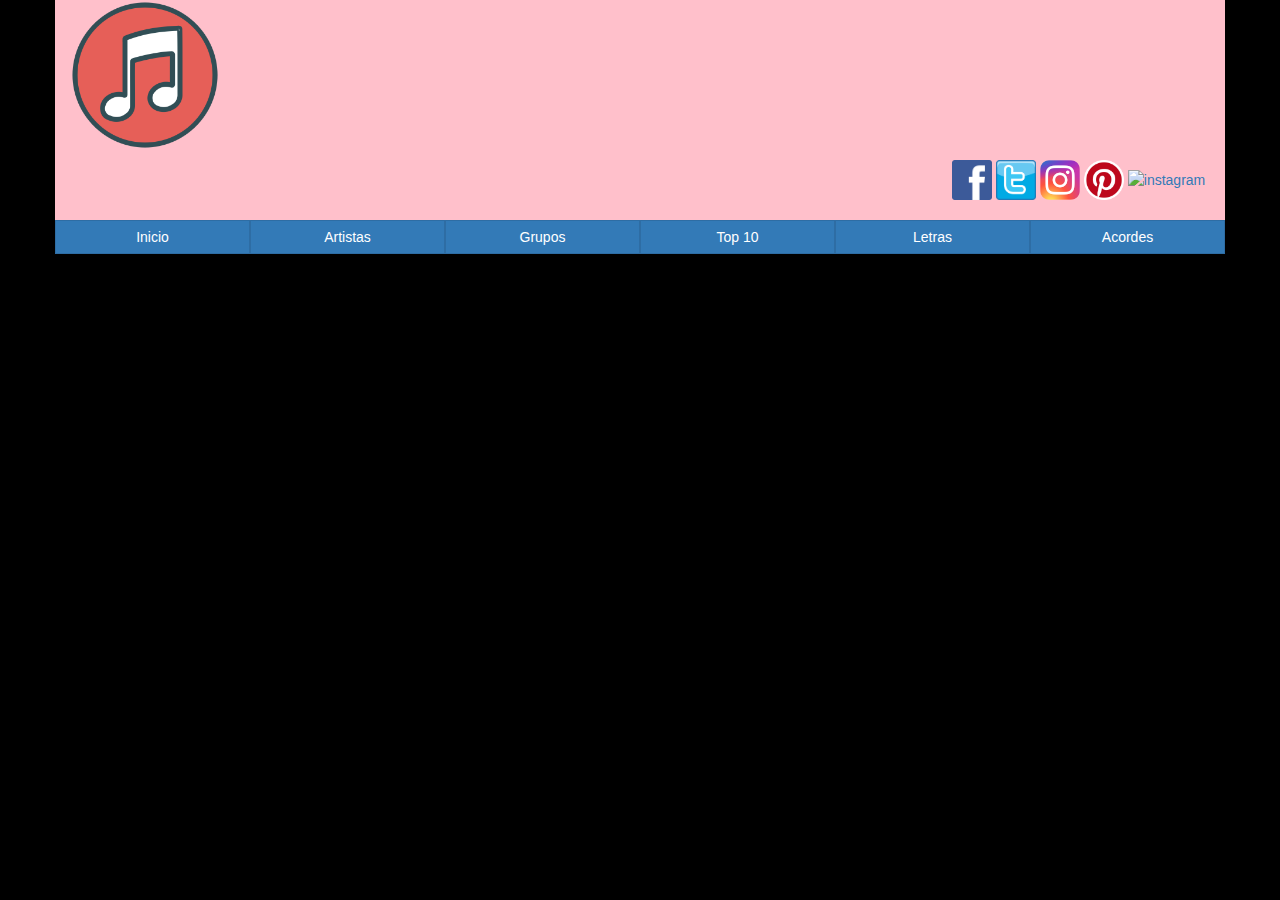
==== trabajo final/index.html @ d7401847 "Add files via upload" ====
<!DOCTYPE html>
<html lang="en" dir="ltr">
  <head>
    <meta charset="utf-8">
    <link rel="stylesheet" href="css/estilos.css">
    <link rel="stylesheet" href="css/bootstrap.min.css">
    <meta name="viewport" content="width=device-width, initial-scale=1.0, user-scalable=no">
    <title>Mi Blog Musical!!</title>
  </head>
  <body>
    <div class="container">
      <nav>
        <div class="row">
          <div class="col-lg-3 col-md-3 col-sm-12 col-xs-12">
            <img src="img/logo.png" alt="logo" class="logo-img">
          </div>
          <div class="col-lg-3 col-lg-offset-6 col-md-4 col-md-offset-5 col-sm-4 col-sm-offset-4 col-xs-6 col-xs-offset-3 red-social">
            <a href="#"><img src="img/facebook.png" alt="facebook" class="img-social"></a>
            <a href="#"><img src="img/twitter.png" alt="twitter" class="img-social"></a>
            <a href="#"><img src="img/instagram.png" alt="instagram" class="img-social"></a>
            <a href="#"><img src="img/pinterest.png" alt="instagram" class="img-social"></a>
            <a href="#"><img src="img/youtube.png" alt="instagram" class="img-social"></a>
          </div>
        </div>
        <div class="row">
          <div class="enlaces">
            <button type="button" class="btn btn-primary">Inicio</button>
            <button type="button" class="btn btn-primary">Artistas</button>
            <button type="button" class="btn btn-primary">Grupos</button>
            <button type="button" class="btn btn-primary">Top 10</button>
            <button type="button" class="btn btn-primary">Letras</button>
            <button type="button" class="btn btn-primary">Acordes</button>
          </div>
        </div>
      </nav>
    </div>
  </body>
</html>
---- trabajo final/css/estilos.css ----
body
{
  background-color: black !important;
}

.row
{
  margin-top:0px;
  background-color:pink ;
}

.logo-img
{
  max-height: 150px ;
  width: auto ;
}

.img-social
{
  width: 40px;
}

.red-social
{
  margin-top: 160px;
  text-align: center;
}

.enlaces
{
  margin-top: 20px;
  display: flex;
  border-radius: 0px !important;
}

.btn
{
  flex: 1;
  border-radius: 0px !important;
}

@media screen and (max-width:990px)
{
  .red-social
  {
    margin-top: 0px;
  }

  .img-social
  {
    width: 30px;
  }

  .logo-img
  {
    max-height: 120px ;
  }

  .enlaces
  {
   flex-direction: column;
   margin-top: 0px;
  }

}
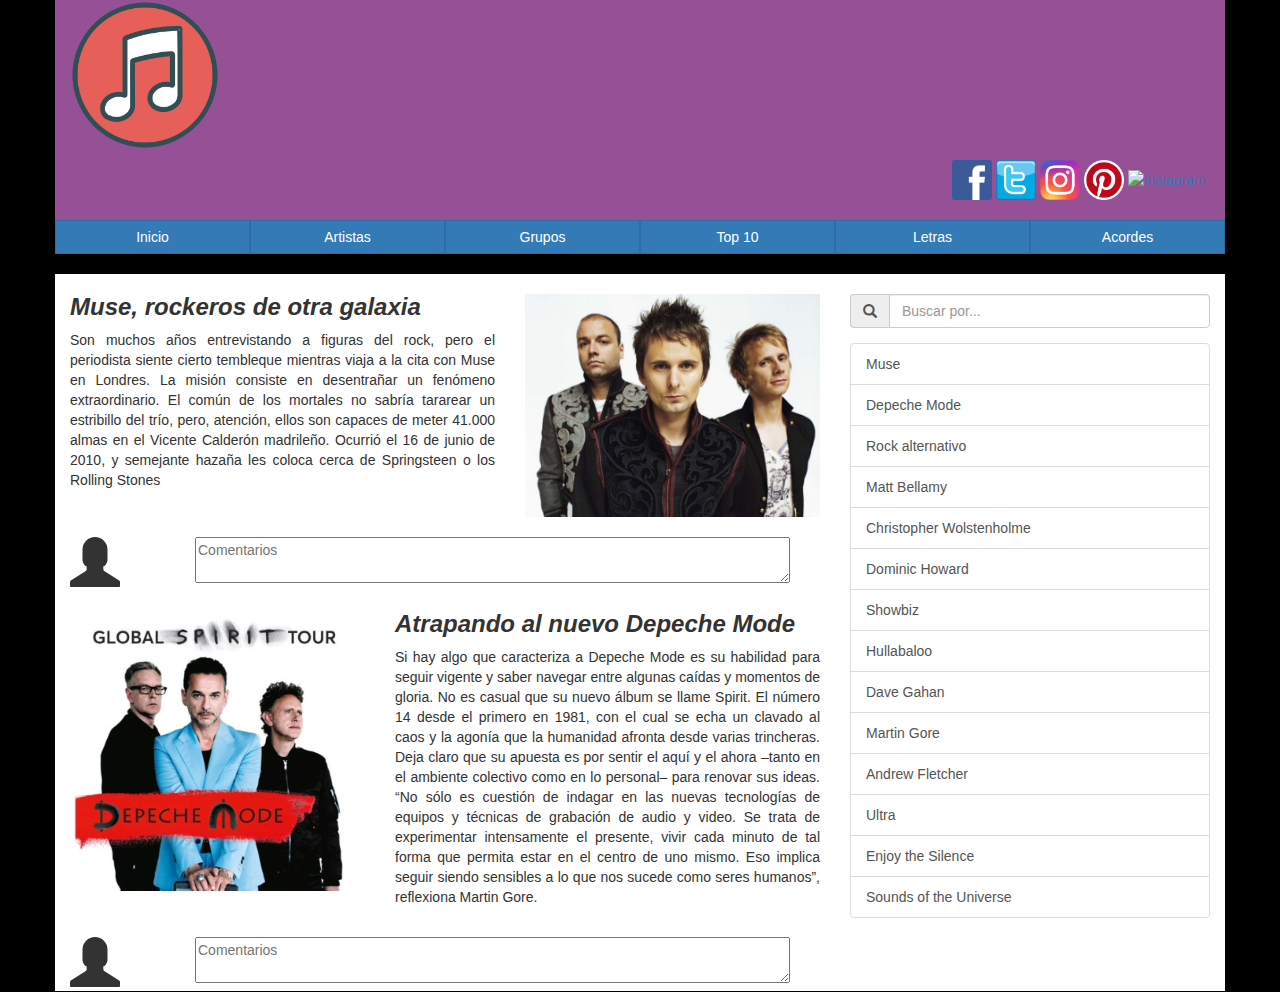
==== commit d16ca958: "Add files via upload" ====
--- a/trabajo final/index.html
+++ b/trabajo final/index.html
@@ -4,17 +4,18 @@
     <meta charset="utf-8">
     <link rel="stylesheet" href="css/estilos.css">
     <link rel="stylesheet" href="css/bootstrap.min.css">
+    <link rel="stylesheet" href="https://maxcdn.bootstrapcdn.com/bootstrap/3.3.7/css/bootstrap.min.css">
     <meta name="viewport" content="width=device-width, initial-scale=1.0, user-scalable=no">
     <title>Mi Blog Musical!!</title>
   </head>
   <body>
     <div class="container">
-      <nav>
-        <div class="row">
+      <header>
+        <div class="row encabezado">
           <div class="col-lg-3 col-md-3 col-sm-12 col-xs-12">
             <img src="img/logo.png" alt="logo" class="logo-img">
           </div>
-          <div class="col-lg-3 col-lg-offset-6 col-md-4 col-md-offset-5 col-sm-4 col-sm-offset-4 col-xs-6 col-xs-offset-3 red-social">
+          <div class="col-lg-3 col-lg-offset-6 col-md-4 col-md-offset-5 col-sm-4 col-sm-offset-4 col-xs-8 col-xs-offset-2 red-social">
             <a href="#"><img src="img/facebook.png" alt="facebook" class="img-social"></a>
             <a href="#"><img src="img/twitter.png" alt="twitter" class="img-social"></a>
             <a href="#"><img src="img/instagram.png" alt="instagram" class="img-social"></a>
@@ -22,7 +23,9 @@
             <a href="#"><img src="img/youtube.png" alt="instagram" class="img-social"></a>
           </div>
         </div>
-        <div class="row">
+      </header>
+      <nav>
+        <div class="row navegacion">
           <div class="enlaces">
             <button type="button" class="btn btn-primary">Inicio</button>
             <button type="button" class="btn btn-primary">Artistas</button>
@@ -33,6 +36,82 @@
           </div>
         </div>
       </nav>
+      <main>
+        <div class="row">
+          <div class="col-lg-8 col-md-8 col-sm-12 col-xs-12 contenido">
+            <section>
+              <article class="primer articulo">
+                <div class="row">
+                  <div class="col-lg-7 col-md-7 col-sm-12 col-xs-12">
+                    <em><strong><h3>Muse, rockeros de otra galaxia</h3></strong></em>
+                    <p>Son muchos años entrevistando a figuras del rock, pero el periodista siente cierto tembleque mientras viaja a la cita con Muse en Londres. La misión consiste en desentrañar un fenómeno extraordinario. El común de los mortales no sabría tararear un estribillo del trío, pero, atención, ellos son capaces de meter 41.000 almas en el Vicente Calderón madrileño. Ocurrió el 16 de junio de 2010, y semejante hazaña les coloca cerca de Springsteen o los Rolling Stones
+                    </p>
+                  </div>
+                  <div class="col-lg-5 col-md-5 col-sm-12 col-xs-12">
+                    <img src="img/muse.jpg" class="img-responsive" alt="Muse">
+                  </div>
+                </div>
+                <div class="row comentarios">
+                  <div class="col-lg-2 col-sm-2 col-xs-2 icono">
+                    <span class="glyphicon glyphicon-user"></span>
+                  </div>
+                  <div class="col-lg-10 col-sm-10 col-xs-10">
+                    <textarea class="caja_comentarios responsive" placeholder="Comentarios"></textarea>
+                  </div>
+                </div>
+              </article>
+              <article class="segundo articulo">
+              <div class="row">
+                <div class="col-lg-5 col-md-5 col-sm-12 col-xs-12">
+                  <img src="img/depeche.jpg" class="img-responsive" alt="Depeche">
+                </div>
+                <div class="col-lg-7 col-md-7 col-sm-12 col-xs-12">
+                  <em><strong><h3>Atrapando al nuevo Depeche Mode</h3></strong></em>
+                  <p>Si hay algo que caracteriza a Depeche Mode es su habilidad para seguir vigente y saber navegar entre algunas caídas y momentos de gloria. No es casual que su nuevo álbum se llame Spirit. El número 14 desde el primero en 1981, con el cual se echa un clavado al caos y la agonía que la humanidad afronta desde varias trincheras. Deja claro que su apuesta es por sentir el aquí y el ahora –tanto en el ambiente colectivo como en lo personal– para renovar sus ideas. “No sólo es cuestión de indagar en las nuevas tecnologías de equipos y técnicas de grabación de audio y video. Se trata de experimentar intensamente el presente, vivir cada minuto de tal forma que permita estar en el centro de uno mismo. Eso implica seguir siendo sensibles a lo que nos sucede como seres humanos”, reflexiona Martin Gore.
+                  </p>
+                </div>
+              </div>
+              <div class="row comentarios">
+                <div class="col-lg-2 col-sm-2 col-xs-2 icono">
+                  <span class="glyphicon glyphicon-user"></span>
+                </div>
+                <div class="col-lg-10 col-sm-10 col-xs-10">
+                  <textarea class="caja_comentarios responsive" placeholder="Comentarios"></textarea>
+                </div>
+              </div>
+              </article>
+            </section>
+          </div>
+          <div class="col-lg-4 col-md-4 hidden-sm hidden-xs">
+            <div class="row">
+              <div class="col-lg-12 col-md-12">
+                <form>
+                  <div class="form-group input-group">
+                    <span class="input-group-addon"><i class="glyphicon glyphicon-search"></i></span>
+                    <input type="text" class="form-control" placeholder="Buscar por...">
+                  </div>
+                  <div class="list-group text-left">
+                    <a href="#" class="list-group-item">Muse</a>
+                    <a href="#" class="list-group-item">Depeche Mode</a>
+                    <a href="#" class="list-group-item">Rock alternativo</a>
+                    <a href="#" class="list-group-item">Matt Bellamy</a>
+                    <a href="#" class="list-group-item">Christopher Wolstenholme</a>
+                    <a href="#" class="list-group-item">Dominic Howard</a>
+                    <a href="#" class="list-group-item">Showbiz</a>
+                    <a href="#" class="list-group-item">Hullabaloo</a>
+                    <a href="#" class="list-group-item">Dave Gahan</a>
+                    <a href="#" class="list-group-item">Martin Gore</a>
+                    <a href="#" class="list-group-item">Andrew Fletcher</a>
+                    <a href="#" class="list-group-item">Ultra</a>
+                    <a href="#" class="list-group-item">Enjoy the Silence</a>
+                    <a href="#" class="list-group-item">Sounds of the Universe</a>
+                  </div>
+                </form>
+              </div>
+            </div>
+          </div>
+        </div>
+      </main>
     </div>
   </body>
 </html>
--- a/trabajo final/css/estilos.css
+++ b/trabajo final/css/estilos.css
@@ -3,10 +3,10 @@
   background-color: black !important;
 }
 
-.row
+.encabezado, .navegacion
 {
   margin-top:0px;
-  background-color:pink ;
+  background-color:rgb(150,80,150) ;
 }
 
 .logo-img
@@ -39,6 +39,45 @@
   border-radius: 0px !important;
 }
 
+main > div
+{
+ margin-top: 20px ;
+ background-color: white;
+
+}
+
+p
+{
+  text-align: justify;
+}
+
+h3
+{
+  font-weight:bold !important;
+}
+
+img[src*="jpg"], .comentarios
+{
+  width:100%;
+  margin-top: 20px;
+}
+
+.glyphicon-user
+{
+  font-size: 50px;
+}
+
+.caja_comentarios
+{
+  width: 100%;
+}
+
+form
+{
+  margin-top: 20px;
+}
+
+
 @media screen and (max-width:990px)
 {
   .red-social
@@ -62,4 +101,9 @@
    margin-top: 0px;
   }
 
+  main > div
+  {
+   margin: 0px ;
+  }
+
 }
